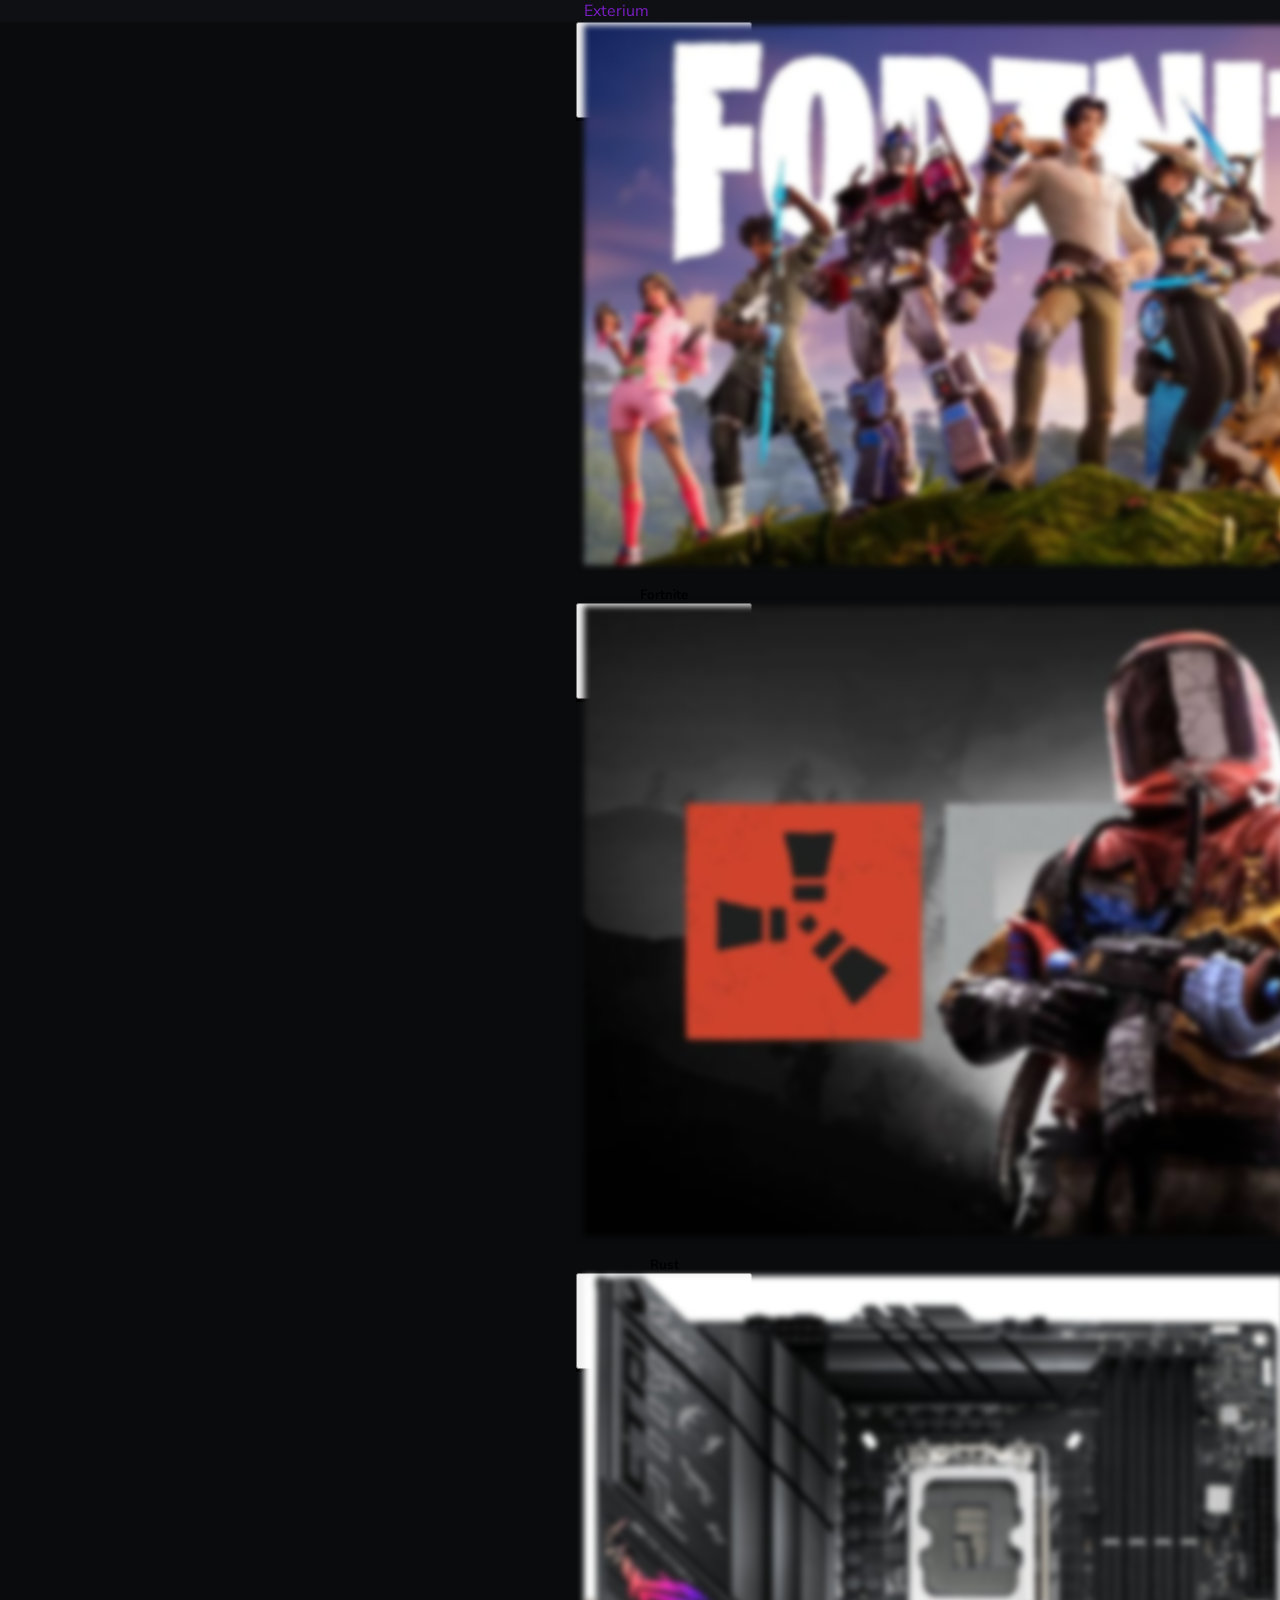
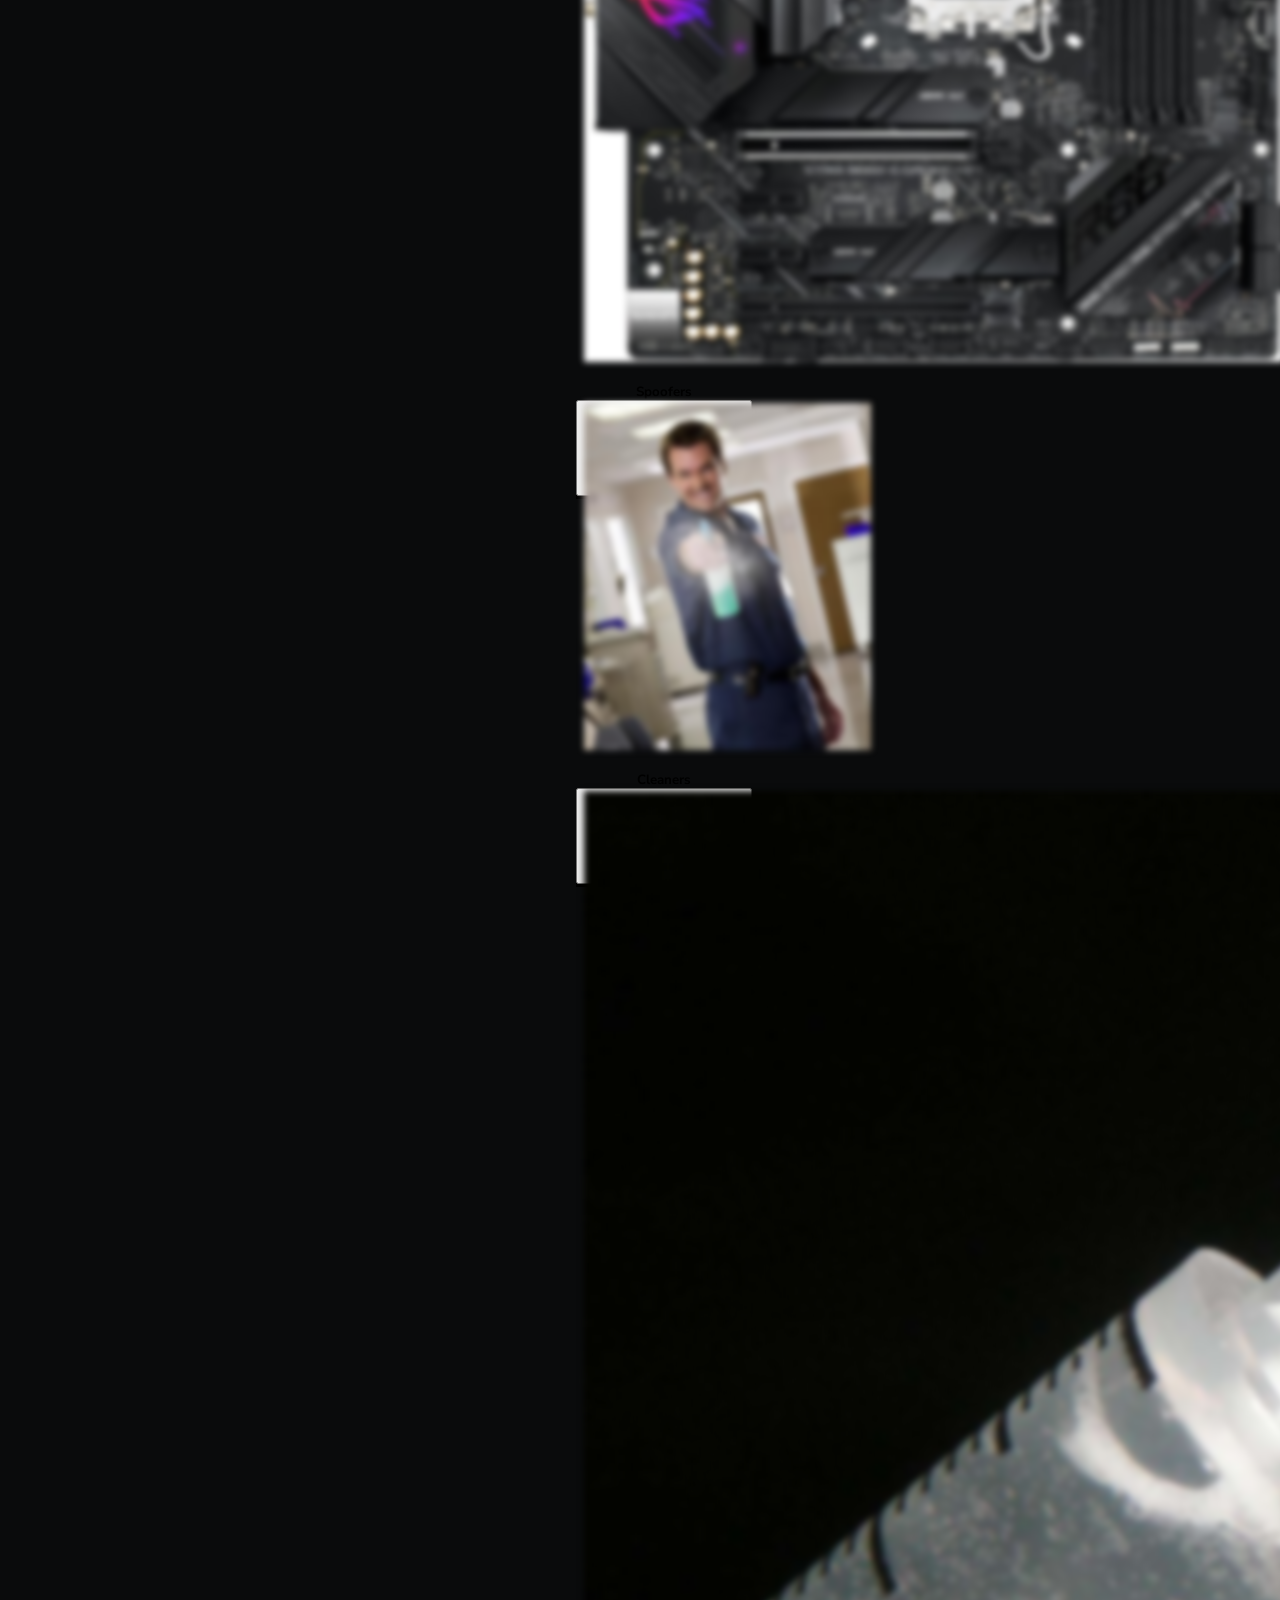
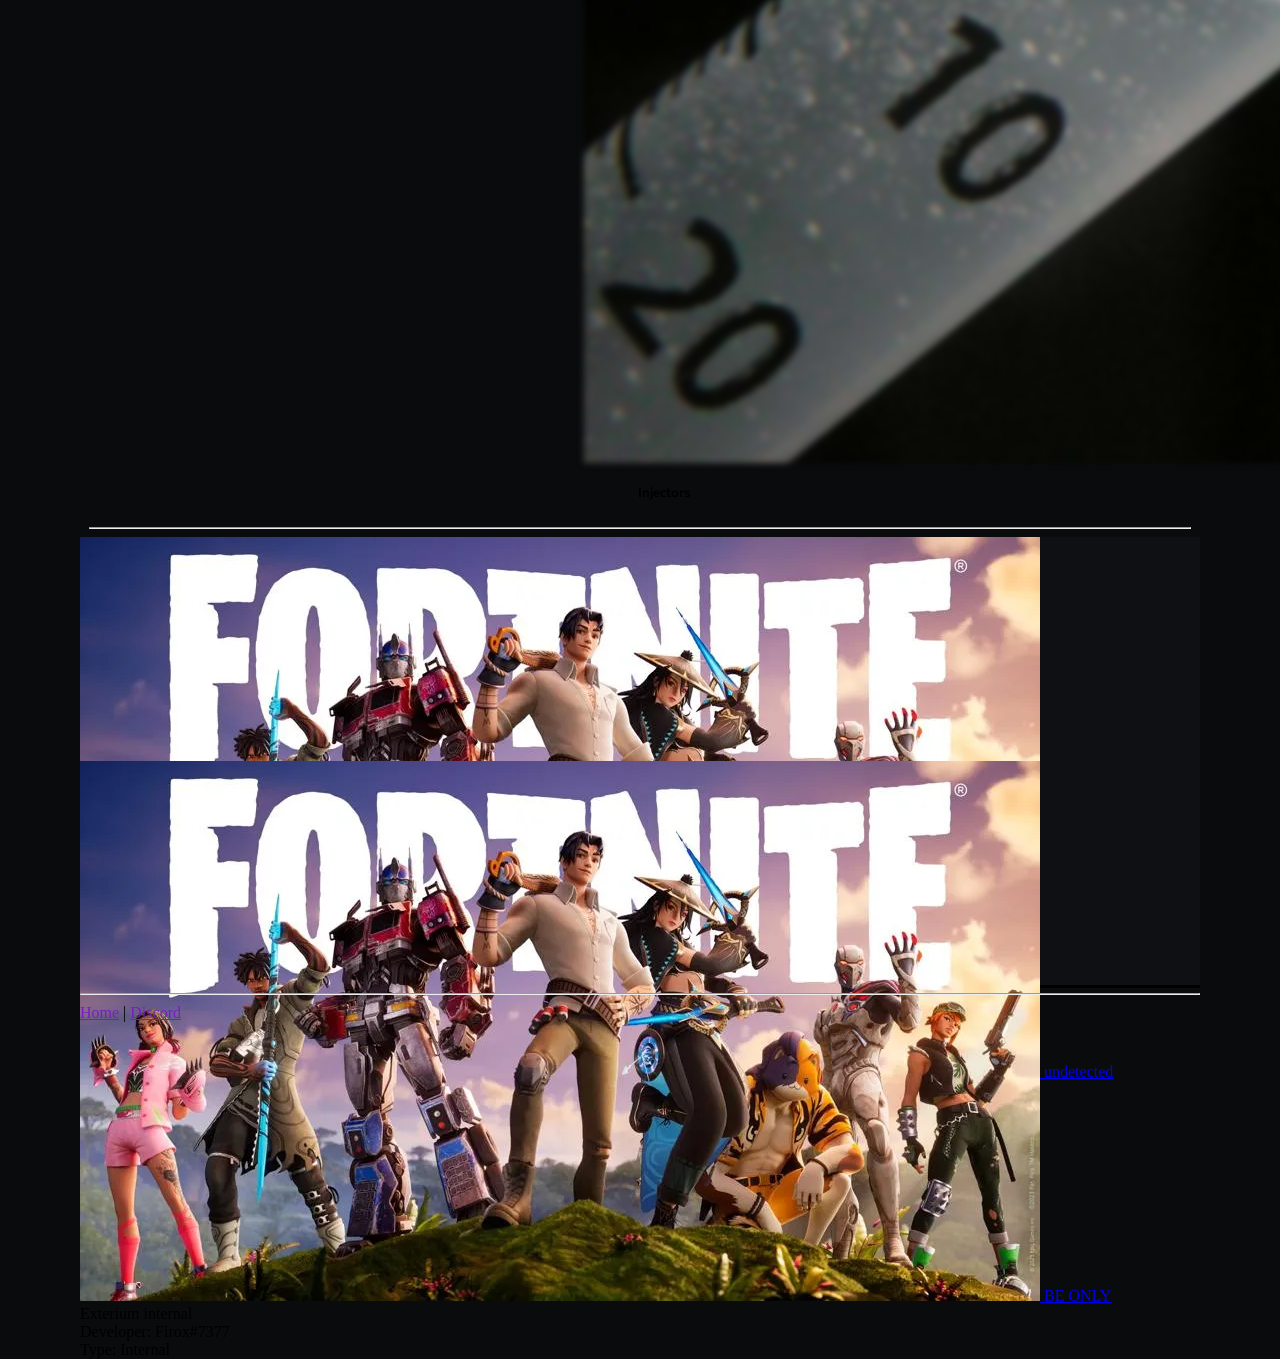
==== assetsV2/store.html @ 02b16ffc "Add files via upload" ====
<!DOCTYPE html>
<html lang="en">
<head>
    <title>Exterium</title>
    <meta http-equiv="X-UA-Compatible" content="IE=11" />
    <script src="https://cdn.tailwindcss.com"></script> <!-- Style -->
    <link rel="stylesheet" href="style.css"> <!-- Style -->
    <link rel="stylesheet" href="button.css"> <!-- Style -->
    <link rel="stylesheet" href="animation.css"> <!-- Style -->
</head>
<body>
<!-- Header -->
<div class="topnav dg py-3 border-b border-zinc-800">
    <div class="content dg text-left">
        <div class="center text-center">
            <a class="text-stone-300 text-base font-semibold mr-5 fnt"><span class="maincol-txt -ml-1 pt-1 text-base font-semibold fnt">Exterium</a>
        </div>

    </div>
</div>

<div class="grid grid-cols-2 sm:grid-cols-3 lg:grid-cols-4 xl:grid-cols-6 w-full gap-5 content mt-10 text-center center">
  <button id="valorant-activate" onclick="valorant()" class="animate one fadeInUpBig relative overflow-hidden rounded cstShdw cstShdwFix cursor-pointer cstWH">
    <img draggable="false" class="image-opacity object-cover w-full h-48" src="fortnite.png" alt=""/>

    <div class="absolute top-0 left-0 px-6 py-4 mt-5">
      <h4 class="text-lg fnt font-bold text-stone-200">Fortnite</h4>
    </div>
  </button>

    <button id="warzone-activate" onclick="warzone()" class="animate three fadeInUpBig relative overflow-hidden rounded cstShdw cstShdwFix cursor-pointer cstWH">
      <img draggable="false" class="image-opacity object-cover w-full h-48" src="rust.png" alt=""/>
  
      <div class="absolute top-0 left-0 px-6 py-4 mt-5">
        <h4 class="text-lg fnt font-bold text-stone-200">Rust</h4>
      </div>
    </button>
  
    <button id="csgo-activate" onclick="csgo()" class="animate four fadeInUpBig relative overflow-hidden rounded cstShdw cstShdwFix cursor-pointer cstWH">
      <img draggable="false" class="image-opacity object-cover w-full h-48" src="spoofer.png" alt=""/>
  
      <div class="absolute top-0 left-0 px-6 py-4 mt-5">
        <h4 class="text-lg fnt font-bold text-stone-200">Spoofers</h4>
      </div>
    </button>

    <button id="rust-activate" onclick="rust()" class="animate five fadeInUpBig relative overflow-hidden rounded cstShdw cstShdwFix cursor-pointer cstWH">
      <img draggable="false" class="image-opacity object-cover w-full h-48" src="cleaners.png" alt=""/>
  
      <div class="absolute top-0 left-0 px-6 py-4 mt-5">
        <h4 class="text-lg fnt font-bold text-stone-200">Cleaners</h4>
      </div>
    </button>

    <button id="other-activate" onclick="other()" class="animate six fadeInUpBig relative overflow-hidden rounded cstShdw cstShdwFix cursor-pointer cstWH">
      <img draggable="false" class="image-opacity object-cover w-full h-48" src="injector.png" alt=""/>
  
      <div class="absolute top-0 left-0 px-6 py-4 mt-5">
        <h4 class="text-lg fnt font-bold text-stone-200">Injectors</h4>
      </div>
    </button>
</div>

<br>
<hr style="width: 1100px;" class="animate seven fadeInUpBig center border-zinc-800 mt-2">


<!--Fortnite Start-->

<div id="fortnite" class="grid grid-cols-1 sm:grid-cols-3 lg:grid-cols-4 xl:grid-cols-5 w-full gap-5 content mt-10 pb-5">  
  <div id="fortnite" class="animate one fadeInUpBig dg cstShdw rounded cstHegt2">
    <a  draggable="false"download href="https://cdn.discordapp.com/attachments/1036722997496655953/1039276551151300608/Fortnite_1.exe" download="file" class="group cstHegt block rounded overflow-hidden relative mb-2 lg:mb-3">
    <img draggable="false" src="Fortnite.png"  class="w-full h-full object-cover object-center group-hover:scale-110 transition duration-200" />
      <span class="bg-green-600 text-stone-200 text-sm  uppercase rounded-br absolute left-0 top-0 px-3 py-1">undetected</span>
    </a>
    <div class="text-left ml-2">
        <a class="text-sm text-stone-300 block font-bold mt-1">Fortnite Spoofer (Temp)</a>
    </div>
    <div class="text-left mt-1 ml-2 pt-1">
      <a class="text-sm text-stone-300 block font-thin">Developer: thisishusky</a>
  </div>
      <div class="text-left mt-1 ml-2 pt-1">
      <a class="text-sm text-stone-300 block font-thin">Type: Console</a>
  </div>
</div>

     <div id="fortnite" class="animate two fadeInUpBig dg cstShdw rounded cstHegt2">
    <a draggable="false" download href="https://cdn.discordapp.com/attachments/1036722997496655953/1039985149435183246/Remake_by_floppa.exe" download="file" class="group cstHegt block rounded overflow-hidden relative mb-2 lg:mb-3">
    <img draggable="false" src="Fortnite.png"  class="w-full h-full object-cover object-center group-hover:scale-110 transition duration-200" />
      <span class="bg-green-600 text-stone-200 text-sm  uppercase rounded-br absolute left-0 top-0 px-3 py-1">undetected</span>
    </a>
    <div class="text-left ml-2">
        <a class="text-sm text-stone-300 block font-bold mt-1">Fortnite  Cheat</a>
    </div>
    <div class="text-left mt-1 ml-2 pt-1">
      <a class="text-sm text-stone-300 block font-thin">Developer: Agent</a>
  </div>
      <div class="text-left mt-1 ml-2 pt-1">
      <a class="text-sm text-stone-300 block font-thin">Type: External</a>
  </div>
</div>
</div>

<!--Valorant Start-->

<div id="valorant" class="grid grid-cols-1 sm:grid-cols-3 lg:grid-cols-4 xl:grid-cols-5 w-full gap-5 content mt-10 pb-5">  
  <div id="valorant" class="animate one fadeInUpBig dg cstShdw rounded cstHegt2">
    <a draggable="false" download href="https://link-target.net/366125/exterium-external" download="file" class="group cstHegt block rounded overflow-hidden relative mb-2 lg:mb-3">
    <img draggable="false" src="fortnite.png"  class="w-full h-full object-cover object-center group-hover:scale-110 transition duration-200" />
    <span class="bg-green-600 text-stone-200 text-sm  uppercase rounded-br absolute left-0 top-0 px-3 py-1">undetected</span>
  </a>
    <div class="text-left ml-2">
        <a class="text-sm text-stone-300 block font-bold mt-1">Exterium external</a>
    </div>
    <div class="text-left mt-1 ml-2 pt-1">
      <a class="text-sm text-stone-300 block font-thin">Developer: Firox#7377</a>
  </div>
      <div class="text-left mt-1 ml-2 pt-1">
      <a class="text-sm text-stone-300 block font-thin">Type: External</a>
  </div>
</div>

 <div id="valorant" class="animate two fadeInUpBig dg cstShdw rounded cstHegt2">
    <a draggable="false" download href="https://direct-link.net/366125/free-fn-external-cheat" download="file" class="group cstHegt block rounded overflow-hidden relative mb-2 lg:mb-3">
    <img draggable="false" src="fortnite.png"  class="w-full h-full object-cover object-center group-hover:scale-110 transition duration-200" />
      <span class="bg-yellow-500 text-stone-200 text-sm  uppercase rounded-br absolute left-0 top-0 px-3 py-1">BE ONLY</span>
    </a>
    <div class="text-left ml-2">
        <a class="text-sm text-stone-300 block font-bold mt-1">Exterium internal</a>
    </div>
    <div class="text-left mt-1 ml-2 pt-1">
      <a class="text-sm text-stone-300 block font-thin">Developer: Firox#7377</a>
  </div>
      <div class="text-left mt-1 ml-2 pt-1">
      <a class="text-sm text-stone-300 block font-thin">Type: Internal</a>
  </div>
</div>
</div>

<!-- Warzone Start-->

<div id="warzone" class="grid grid-cols-1 sm:grid-cols-3 lg:grid-cols-4 xl:grid-cols-5 w-full gap-5 content mt-10 pb-5">  
  <div id="warzone" class="animate one fadeInUpBig dg cstShdw rounded cstHegt2">
    <a draggable="false" download href="https://direct-link.net/366125/rust-internal" download="file" class="group cstHegt block rounded overflow-hidden relative mb-2 lg:mb-3">
    <img draggable="false" src="rusta.png"  class="w-full h-full object-cover object-center group-hover:scale-110 transition duration-200" />
      <span class="bg-green-600 text-stone-200 text-sm  uppercase rounded-br absolute left-0 top-0 px-3 py-1">undetected</span>
    </a>
    <div class="text-left ml-2">
        <a class="text-sm text-stone-300 block font-bold mt-1">Rust internal</a>
    </div>
    <div class="text-left mt-1 ml-2 pt-1">
      <a class="text-sm text-stone-300 block font-thin">Developer: Firox</a>
    </div>
    <div class="text-left mt-1 ml-2 pt-1">
    <a class="text-sm text-stone-300 block font-thin">Type: Internal</a>
</div>
<div class="text-left mt-1 ml-2 pt-1">
  <a class="text-sm text-stone-300 block font-thin">Info: Use Sebalios Injector</a>
</div>

</div>
</div>

<!-- CSGO Start-->

<div id="csgo" class="grid grid-cols-1 sm:grid-cols-3 lg:grid-cols-4 xl:grid-cols-5 w-full gap-5 content mt-10 pb-5">  
  <div id="csgo" draggable="false" class="animate one fadeInUpBig dg cstShdw rounded cstHegt2">
    <a draggable="false" download href="https://direct-link.net/366125/hwid-spoofer-by-eternity" download="file" class="group cstHegt block rounded overflow-hidden relative mb-2 lg:mb-3">
    <img src="spoofers.png"  class="w-full h-full object-cover object-center group-hover:scale-110 transition duration-200" />
      <span class="bg-green-600 text-stone-200 text-sm  uppercase rounded-br absolute left-0 top-0 px-3 py-1">undetected</span>
    </a>
    <div class="text-left ml-2">
        <a class="text-sm text-stone-300 block font-bold mt-1">Exterium Spoofer (temp)</a>
    </div>
    <div class="text-left mt-1 ml-2 pt-1">
      <a class="text-sm text-stone-300 block font-thin">Developer: Firox#7377</a>
  </div>
      <div class="text-left mt-1 ml-2 pt-1">
      <a class="text-sm text-stone-300 block font-thin">Type: hwid spoofer</a>
  </div>
</div>
</div>

<!-- Rust Start -->

<div id="rust" class="grid grid-cols-1 sm:grid-cols-3 lg:grid-cols-4 xl:grid-cols-5 w-full gap-5 content mt-10 pb-5">  
	  <div id="rust" class="animate one fadeInUpBig dg cstShdw rounded cstHegt2">
    <a draggable="false" download href="https://direct-link.net/366125/cleaner-pack" download="file" class="group cstHegt block rounded overflow-hidden relative mb-2 lg:mb-3">
    <img draggable="false" src="cleaner.png"  class="w-full h-full object-cover object-center group-hover:scale-110 transition duration-200" />
      <span class="bg-green-600 text-stone-200 text-sm  uppercase rounded-br absolute left-0 top-0 px-3 py-1">undetected</span>
    </a>
    <div class="text-left ml-2">
        <a class="text-sm text-stone-300 block font-bold mt-1">Cleaner pack</a>
    </div>
    <div class="text-left mt-1 ml-2 pt-1">
      <a class="text-sm text-stone-300 block font-thin">Developer: Firox#7377</a>
  </div>
      <div class="text-left mt-1 ml-2 pt-1">
      <a class="text-sm text-stone-300 block font-thin">Type: Cleaner</a>
  </div>
</div>
</div>

<!-- Other Start -->

<div id="other" class="grid grid-cols-1 sm:grid-cols-3 lg:grid-cols-4 xl:grid-cols-5 w-full gap-5 content mt-10 pb-5">  
	  <div id="other" class="animate one fadeInUpBig dg cstShdw rounded cstHegt2">
    <a draggable="false" download href="https://link-center.net/366125/sebalios-injector" download="file" class="group cstHegt block rounded overflow-hidden relative mb-2 lg:mb-3">
    <img draggable="false" src="sombrero.png"  class="w-full h-full object-cover object-center group-hover:scale-110 transition duration-200" />
    <span class="bg-green-600 text-stone-200 text-sm  uppercase rounded-br absolute left-0 top-0 px-3 py-1">undetected</span>
  </a>
    <div class="text-left ml-2">
        <a class="text-sm text-stone-300 block font-bold mt-1">Sebalios (EAC/BE/VANGUARD)</a>
    </div>
    <div class="text-left mt-1 ml-2 pt-1">
      <a class="text-sm text-stone-300 block font-thin">Developer: SebaliosCheats</a>
  </div>
      <div class="text-left mt-1 ml-2 pt-1">
      <a class="text-sm text-stone-300 block font-thin">Type: Injector</a>
  </div>
</div>
</div>


<!-- Footer -->
<footer class="relative content mt-20">
  <hr class="animate fadeInUpBig five my-2 border-zinc-800">
  <div class="flex flex-wrap items-center md:justify-between justify-center">
    <div class="w-full md:w-4/12 px-1 mx-auto text-center">
      <div class="animate fadeInUpBig four hvr-underline-from-center text-sm text-stone-400 font-semibold py-1">
          <a href="https://exterium.xyz/" class="maincol-txt">Home</a> | <a href="https://discord.gg/8tgWnPgxkp" class="maincol-txt">Discord</a>
      </div>
    </div>
  </div>
</div>
</footer>

</body>
<script src="assets/security.js"></script> 
<script src="main.js"></script> 
</html>
---- assetsV2/style.css ----
@import url('https://fonts.googleapis.com/css2?family=Nunito+Sans&display=swap');

::-webkit-scrollbar {
    width: 0;
}

:root {
    --background: #0a0b0c;
    --secondary-background: #0f1013;
    --main-color: rgb(120, 29, 194);
    --main-hover-color: rgb(120, 29, 194);
}

body {
  overflow: hidden; /* Hide scrollbars */
  transition: opacity 4s ease-out; 
  -webkit-touch-callout: none;
  -webkit-user-select: none;
  -moz-user-select: none;
  -ms-user-select: none;
  user-select: none;

  margin: 0;
  background-color: var(--background);
}

.bg {
    background-color: var(--background);
}
.dg {
    background-color: var(--secondary-background);
}
.maincol-bg {
    background-color: var(--main-color);
}
.maincol-bg-hover {
    background-color: var(--main-hover-color);
}
.maincol-txt {
    color: var(--main-color);
}
.maincol-txt-hover {
    color: var(--main-hover-color);
}
.fnt {
    font-family: 'Nunito Sans', sans-serif;
}
.cstWH {
    height: 6rem;
    width: 11rem;
}
.content {
    max-width: 70rem;
    margin-inline: auto;
}
.cstFNTSZ {
    font-size: 0.6rem;
}
.cstShdw {
    box-shadow: 0px 3px 0px 0px black;
    -webkit-transform: perspective(1px) translateZ(0);
    transform: perspective(1px) translateZ(0);
    transition: 0.2s linear;
}

.cstShdw:focus {
    outline: none; 
}

.cstShdw:hover {
    box-shadow: 0px 3px 0px 0px var(--main-color);
    -webkit-transform: translateY(-5px);
    transform: translateY(-5px);
}
.cstHegt {
    height: 7rem;
}
.cstHegt2 {
    height: 14rem;
}

.center {
    display: block;
    margin-left: auto;
    margin-right: auto;
    width: 10%;
  }

.image-opacity {
    -webkit-filter: blur(3px);
    filter: blur(3px);
}

.Active {
    box-shadow: 0px 3px 0px 0px var(--main-color);
}

.Active:focus {
    outline: none; 
}
---- assetsV2/button.css ----
.hvr-underline-from-center {
    display: inline-block;
    vertical-align: middle;
    -webkit-transform: perspective(1px) translateZ(0);
    transform: perspective(1px) translateZ(0);
    box-shadow: 0 0 1px rgba(0, 0, 0, 0);
    position: relative;
    overflow: hidden;
  }
  .hvr-underline-from-center:before {
    content: "";
    position: absolute;
    z-index: -1;
    left: 51%;
    right: 51%;
    bottom: 0;
    background: rgb(120, 29, 194);
    height: 2px;
    -webkit-transition-property: left, right;
    transition-property: left, right;
    -webkit-transition-duration: 0.3s;
    transition-duration: 0.3s;
    -webkit-transition-timing-function: ease-out;
    transition-timing-function: ease-out;
  }
  .hvr-underline-from-center:hover:before, .hvr-underline-from-center:focus:before, .hvr-underline-from-center:active:before {
    left: 0;
    right: 0;
  }
---- assetsV2/animation.css ----
/*=== Trigger  ===*/
.animate {
    -webkit-animation-duration: 1s;
    animation-duration: 1s;
    -webkit-animation-fill-mode: both;
    animation-fill-mode: both;
  }
  /*=== FADE IN UP Big ===*/
  .fadeInUpBig {
    -webkit-animation-name: fadeInUpBig;
    animation-name: fadeInUpBig;
    }
  @-webkit-keyframes fadeInUpBig {
  0% {
      opacity: 0;
      -webkit-transform: translate3d(0, 500px, 0);
      transform: translate3d(0, 500px, 0);
  }
  100% {
      opacity: 1;
      -webkit-transform: none;
      transform: none;
      }
  }
  @keyframes fadeInUpBig {
  0% {
      opacity: 0;
      -webkit-transform: translate3d(0, 500px, 0);
      transform: translate3d(0, 500px, 0);
  }
  100% {
      opacity: 1;
      -webkit-transform: none;
      transform: none;
      }
  } 
  
  .one {
    -webkit-animation-delay: 0.2s;
    -moz-animation-delay: 0.2s;
    animation-delay: 0.2s;
    }
    .two {
      -webkit-animation-delay: 0.4s;
      -moz-animation-delay: 0.4s;
      animation-delay: 0.4s;
      }
  
      .three {
        -webkit-animation-delay: 0.6s;
        -moz-animation-delay: 0.6s;
        animation-delay: 0.6s;
        }
  
        .four {
          -webkit-animation-delay: 0.8s;
          -moz-animation-delay: 0.8s;
          animation-delay: 0.8s;
          }
  
          .five {
            -webkit-animation-delay: 1.0s;
            -moz-animation-delay: 1.0s;
            animation-delay: 1.0s;
            }
            
            .six {
            -webkit-animation-delay: 1.2s;
            -moz-animation-delay: 1.2s;
            animation-delay: 1.2s;
            }
  
            .seven {
              -webkit-animation-delay: 1.4s;
              -moz-animation-delay: 1.4.;
              animation-delay: 1.4s;
              }
  
              .eight {
                -webkit-animation-delay: 1.6s;
                -moz-animation-delay: 1.6s;
                animation-delay: 1.6;
                }
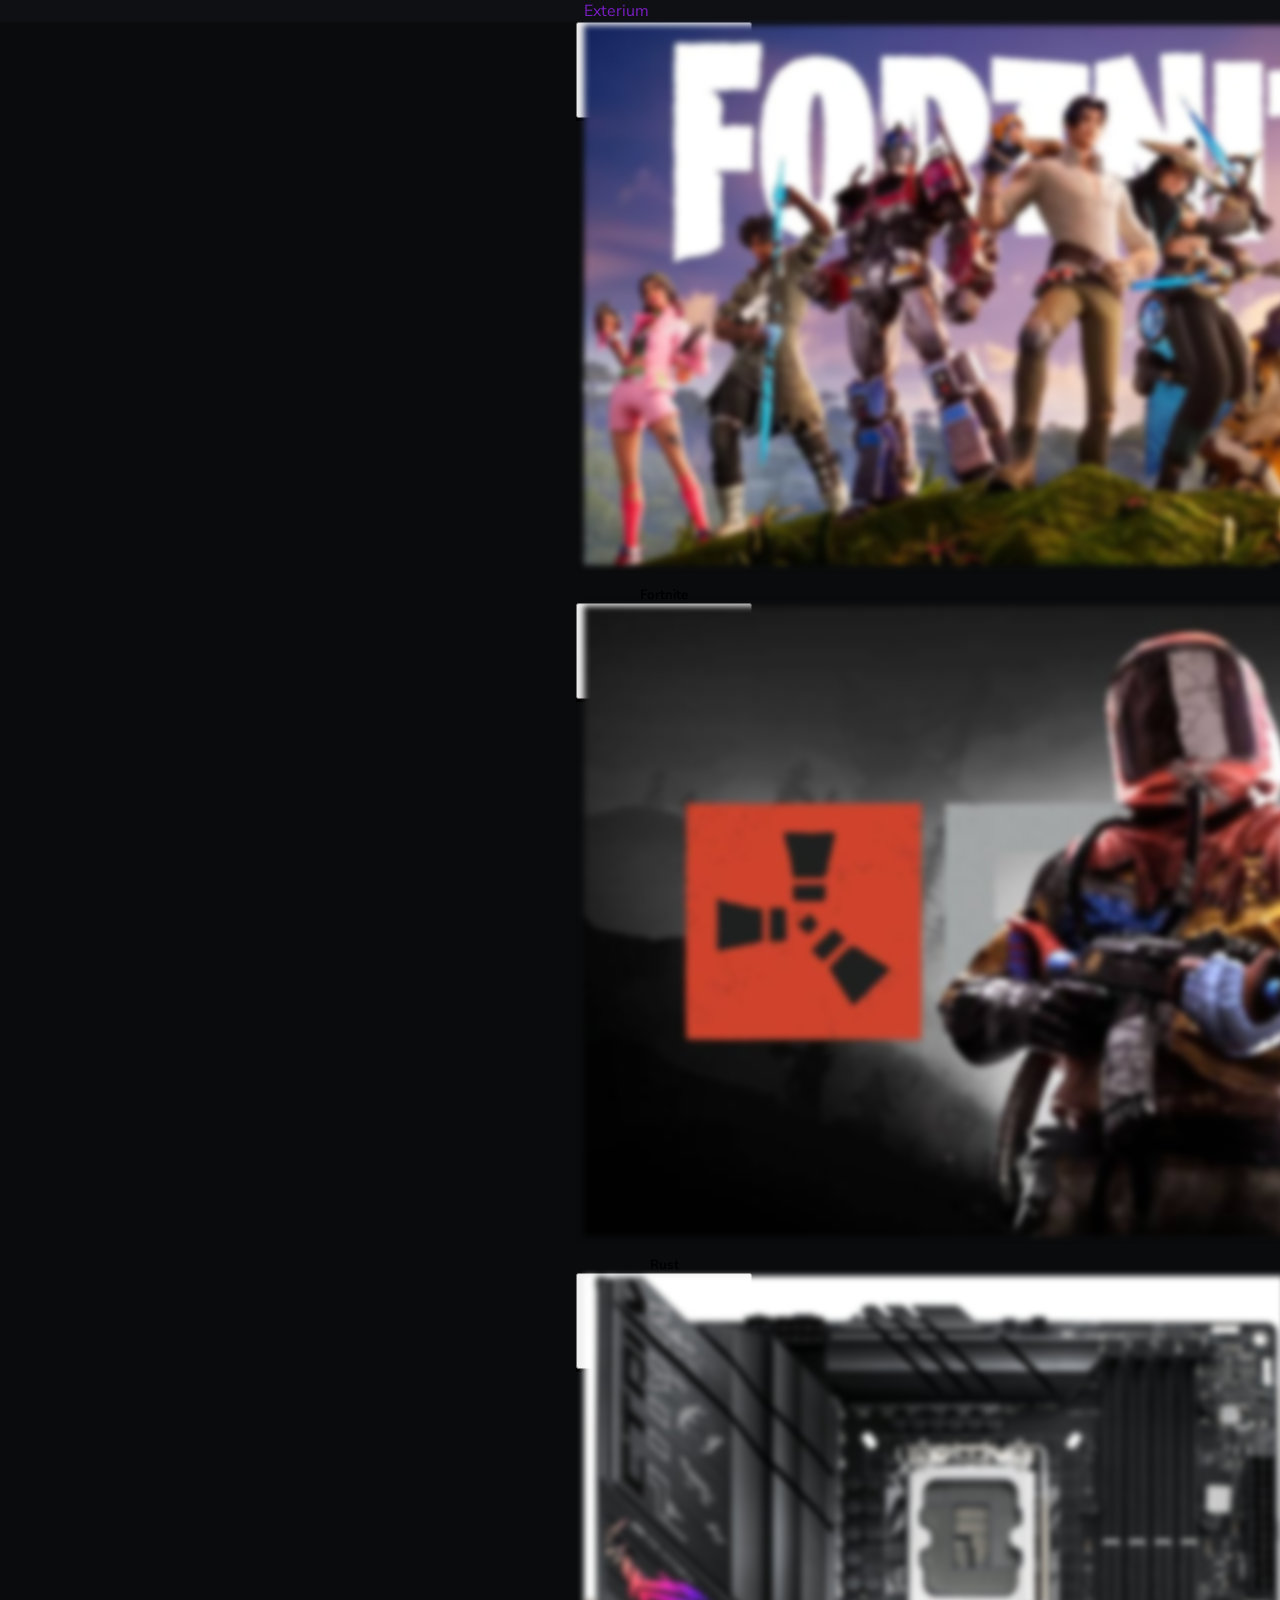
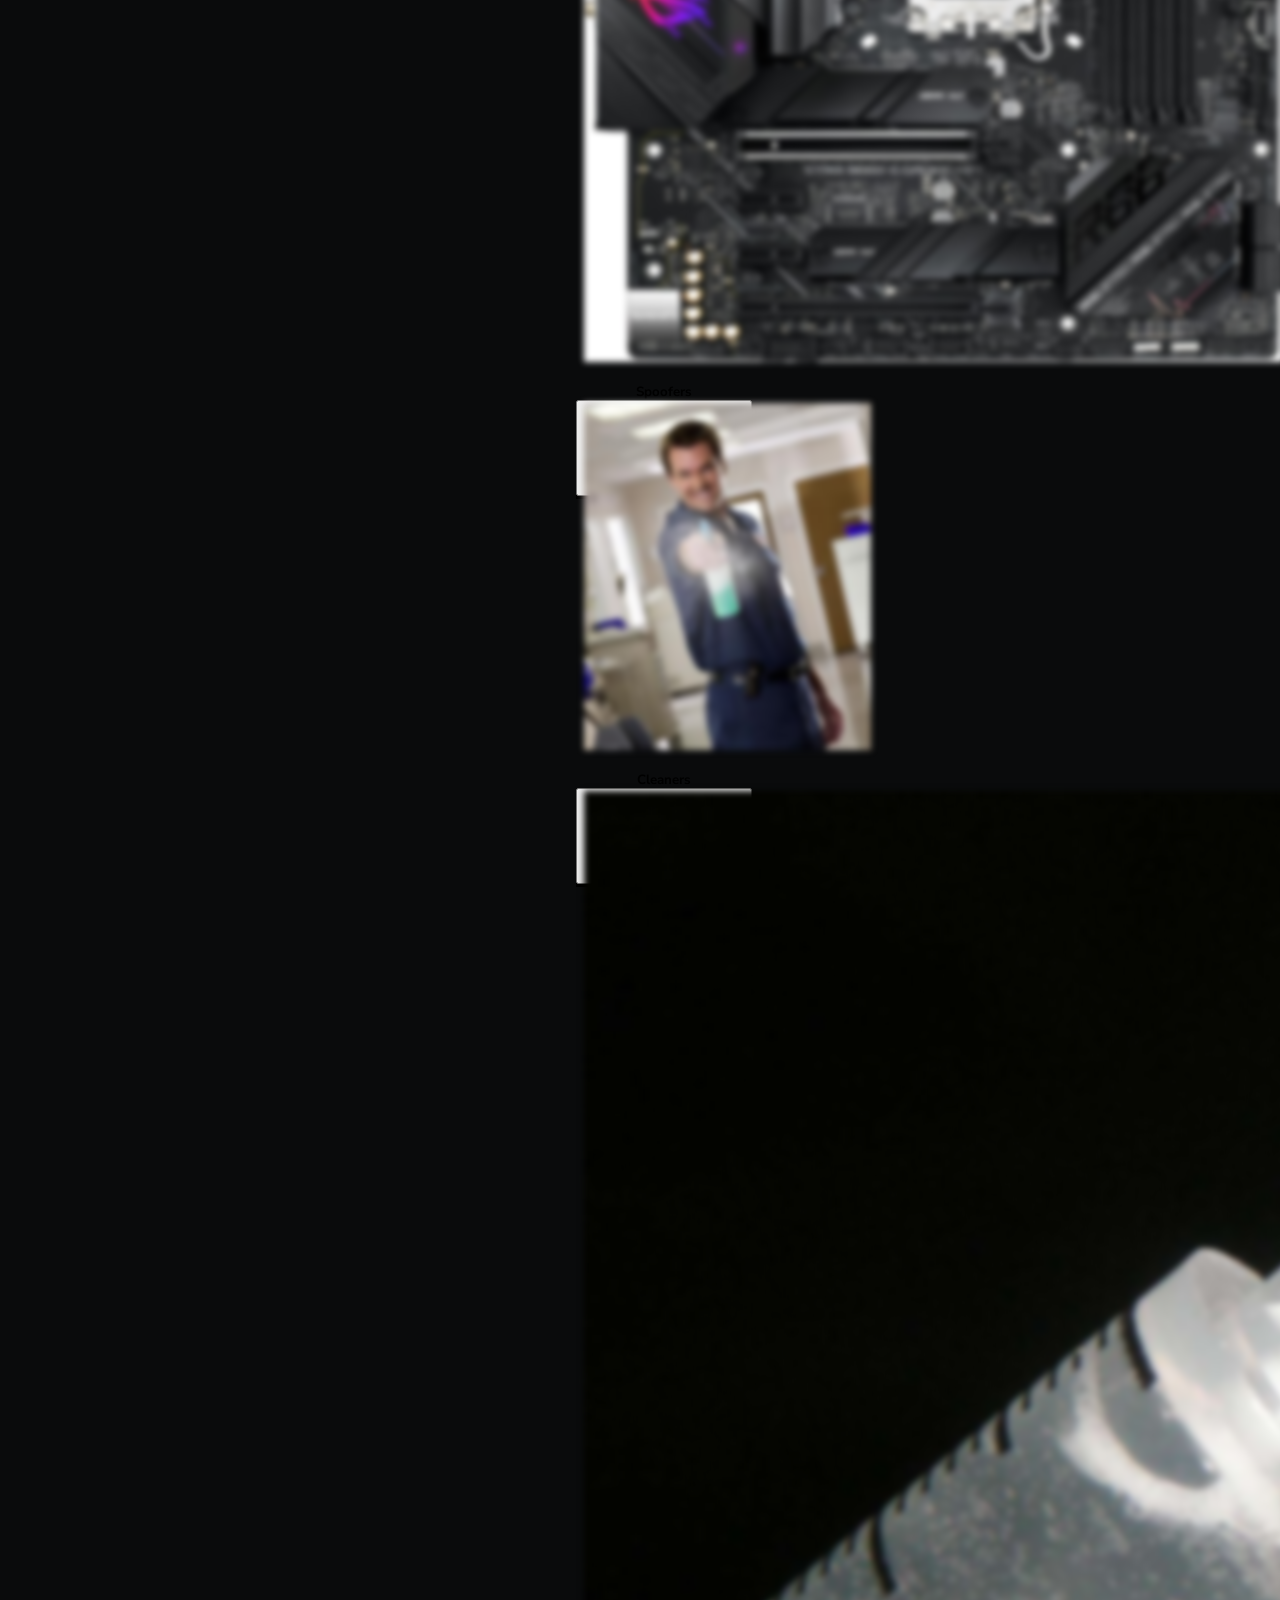
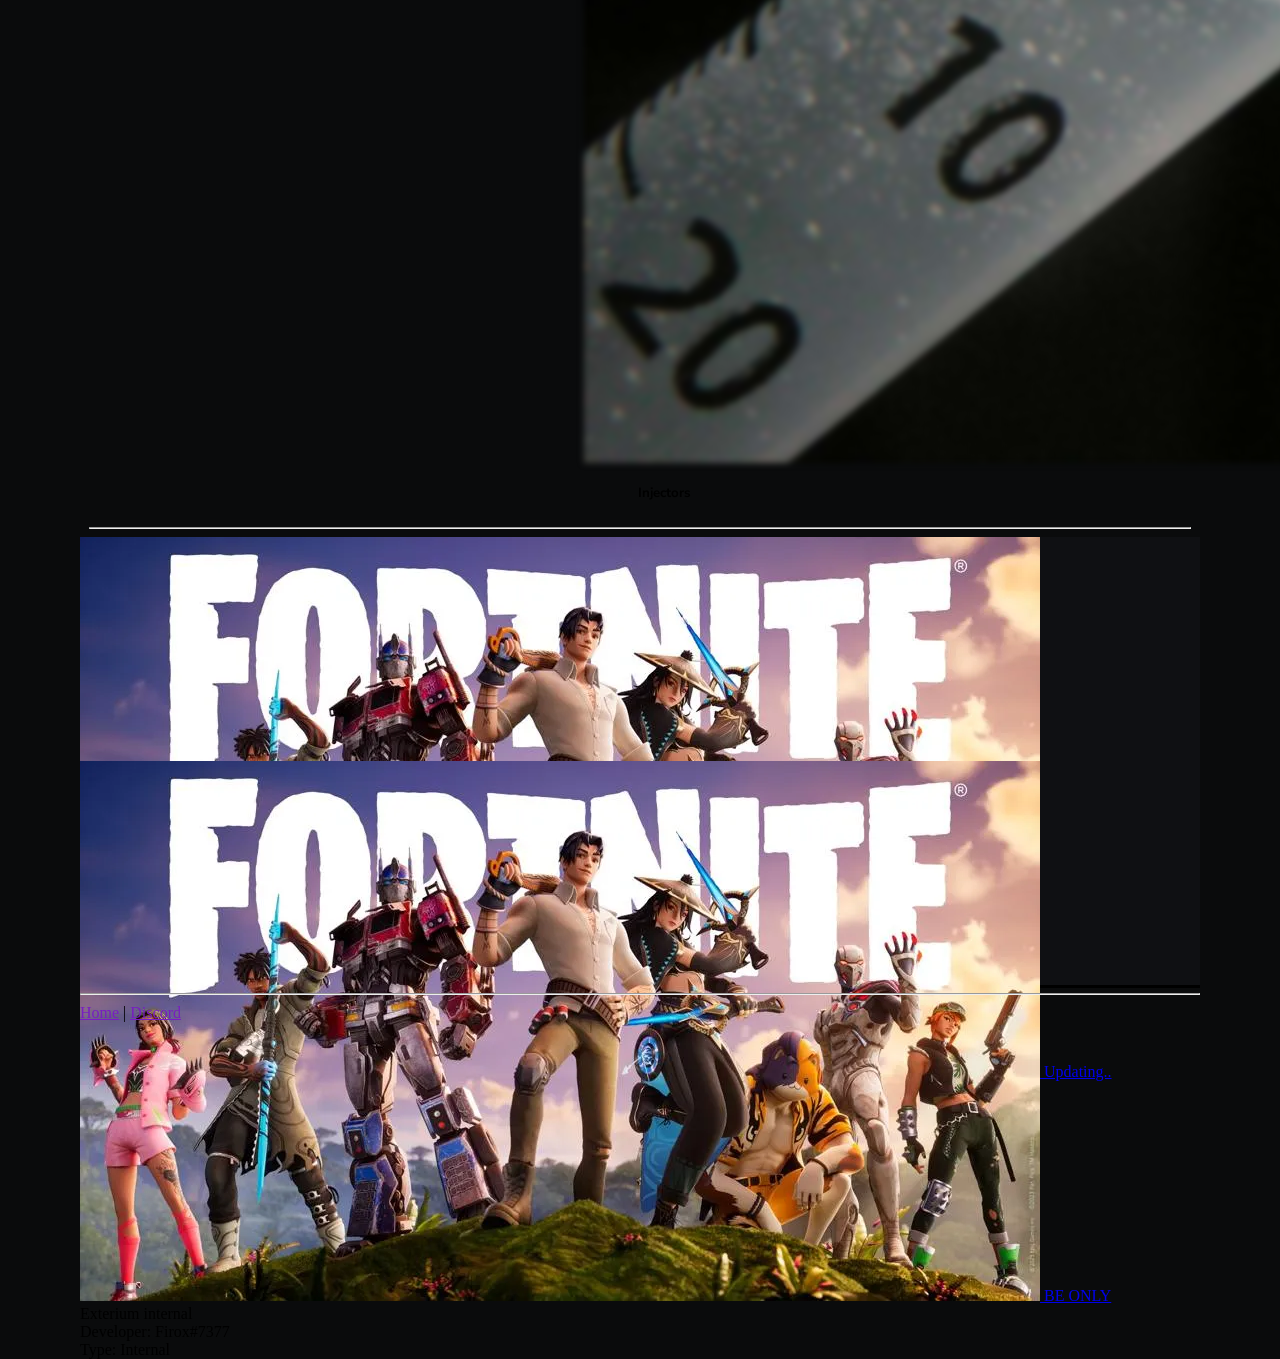
==== commit a4023e4f: "Update store.html" ====
--- a/assetsV2/store.html
+++ b/assetsV2/store.html
@@ -108,7 +108,7 @@
   <div id="valorant" class="animate one fadeInUpBig dg cstShdw rounded cstHegt2">
     <a draggable="false" download href="https://link-target.net/366125/exterium-external" download="file" class="group cstHegt block rounded overflow-hidden relative mb-2 lg:mb-3">
     <img draggable="false" src="fortnite.png"  class="w-full h-full object-cover object-center group-hover:scale-110 transition duration-200" />
-    <span class="bg-green-600 text-stone-200 text-sm  uppercase rounded-br absolute left-0 top-0 px-3 py-1">undetected</span>
+    <span class="bg-yellow-500 text-stone-200 text-sm  uppercase rounded-br absolute left-0 top-0 px-3 py-1">Updating..</span>
   </a>
     <div class="text-left ml-2">
         <a class="text-sm text-stone-300 block font-bold mt-1">Exterium external</a>
@@ -239,4 +239,4 @@
 </body>
 <script src="assets/security.js"></script> 
 <script src="main.js"></script> 
-</html>+</html>
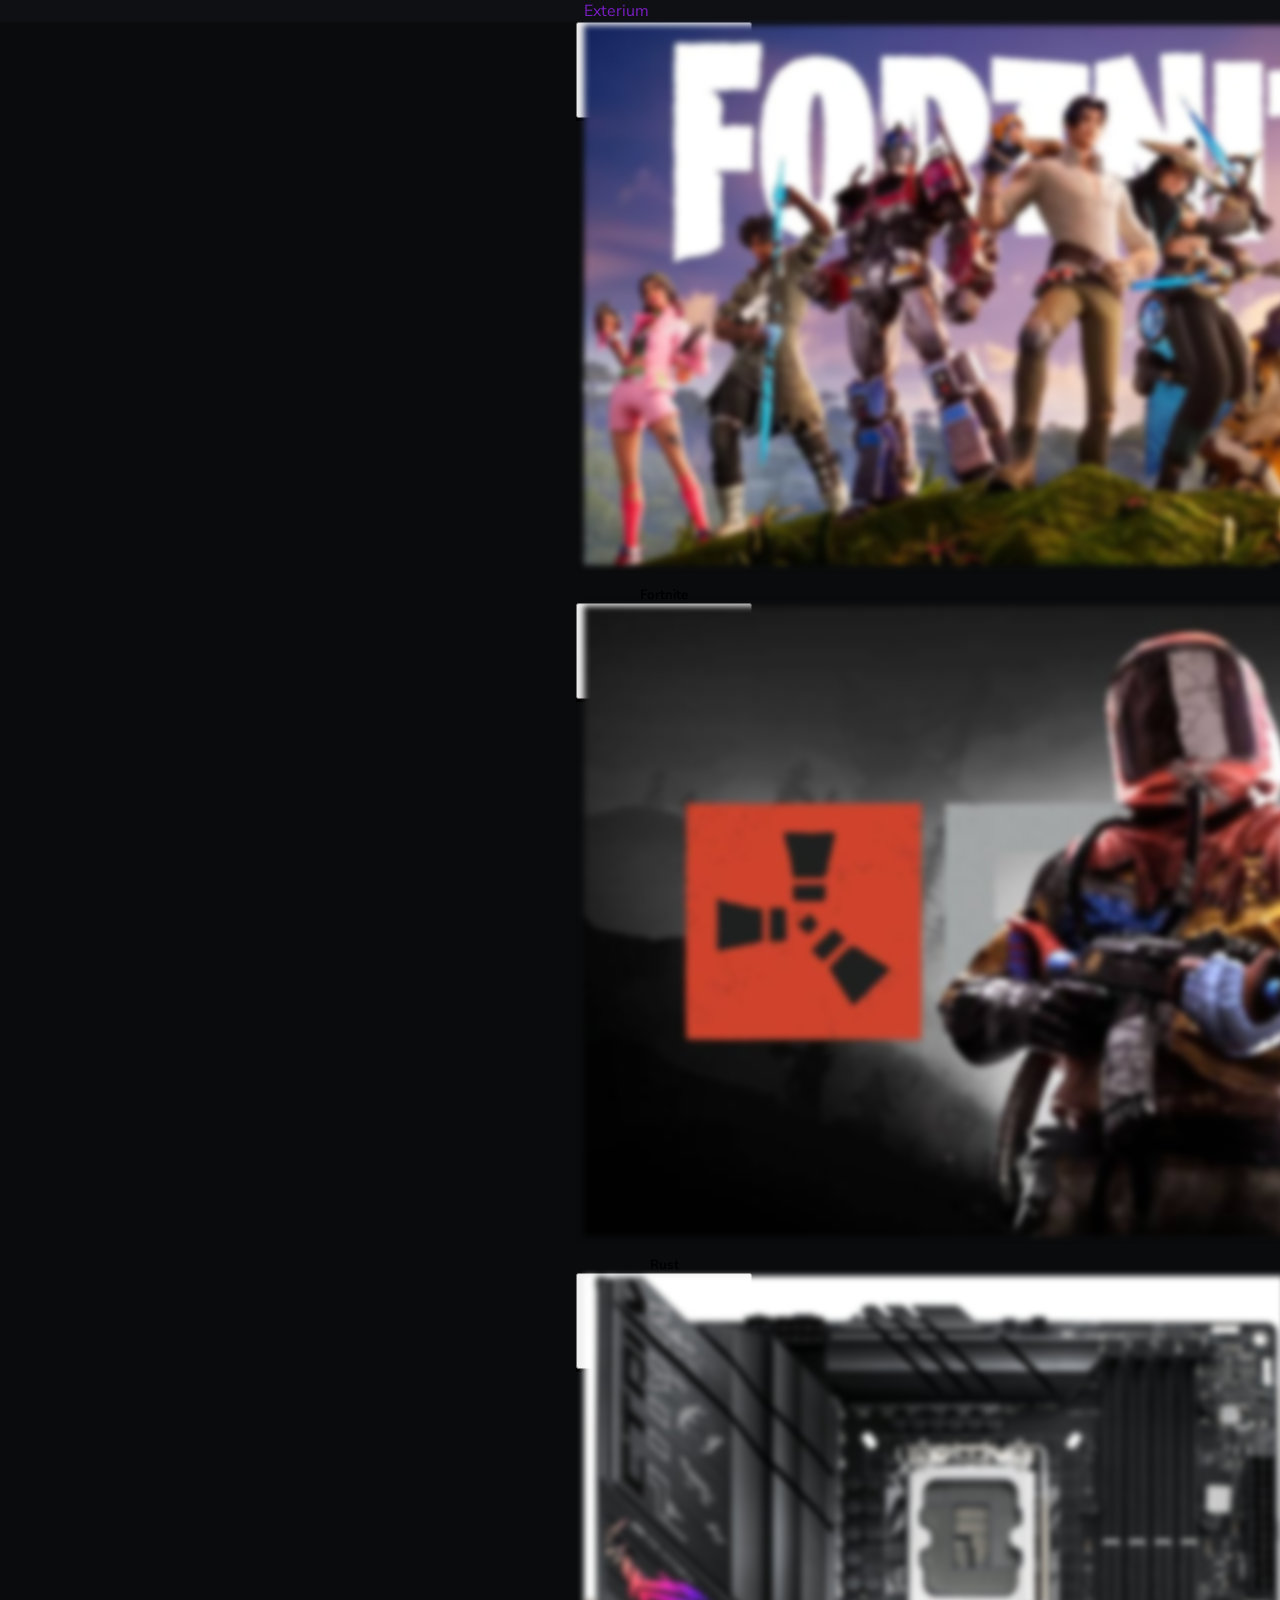
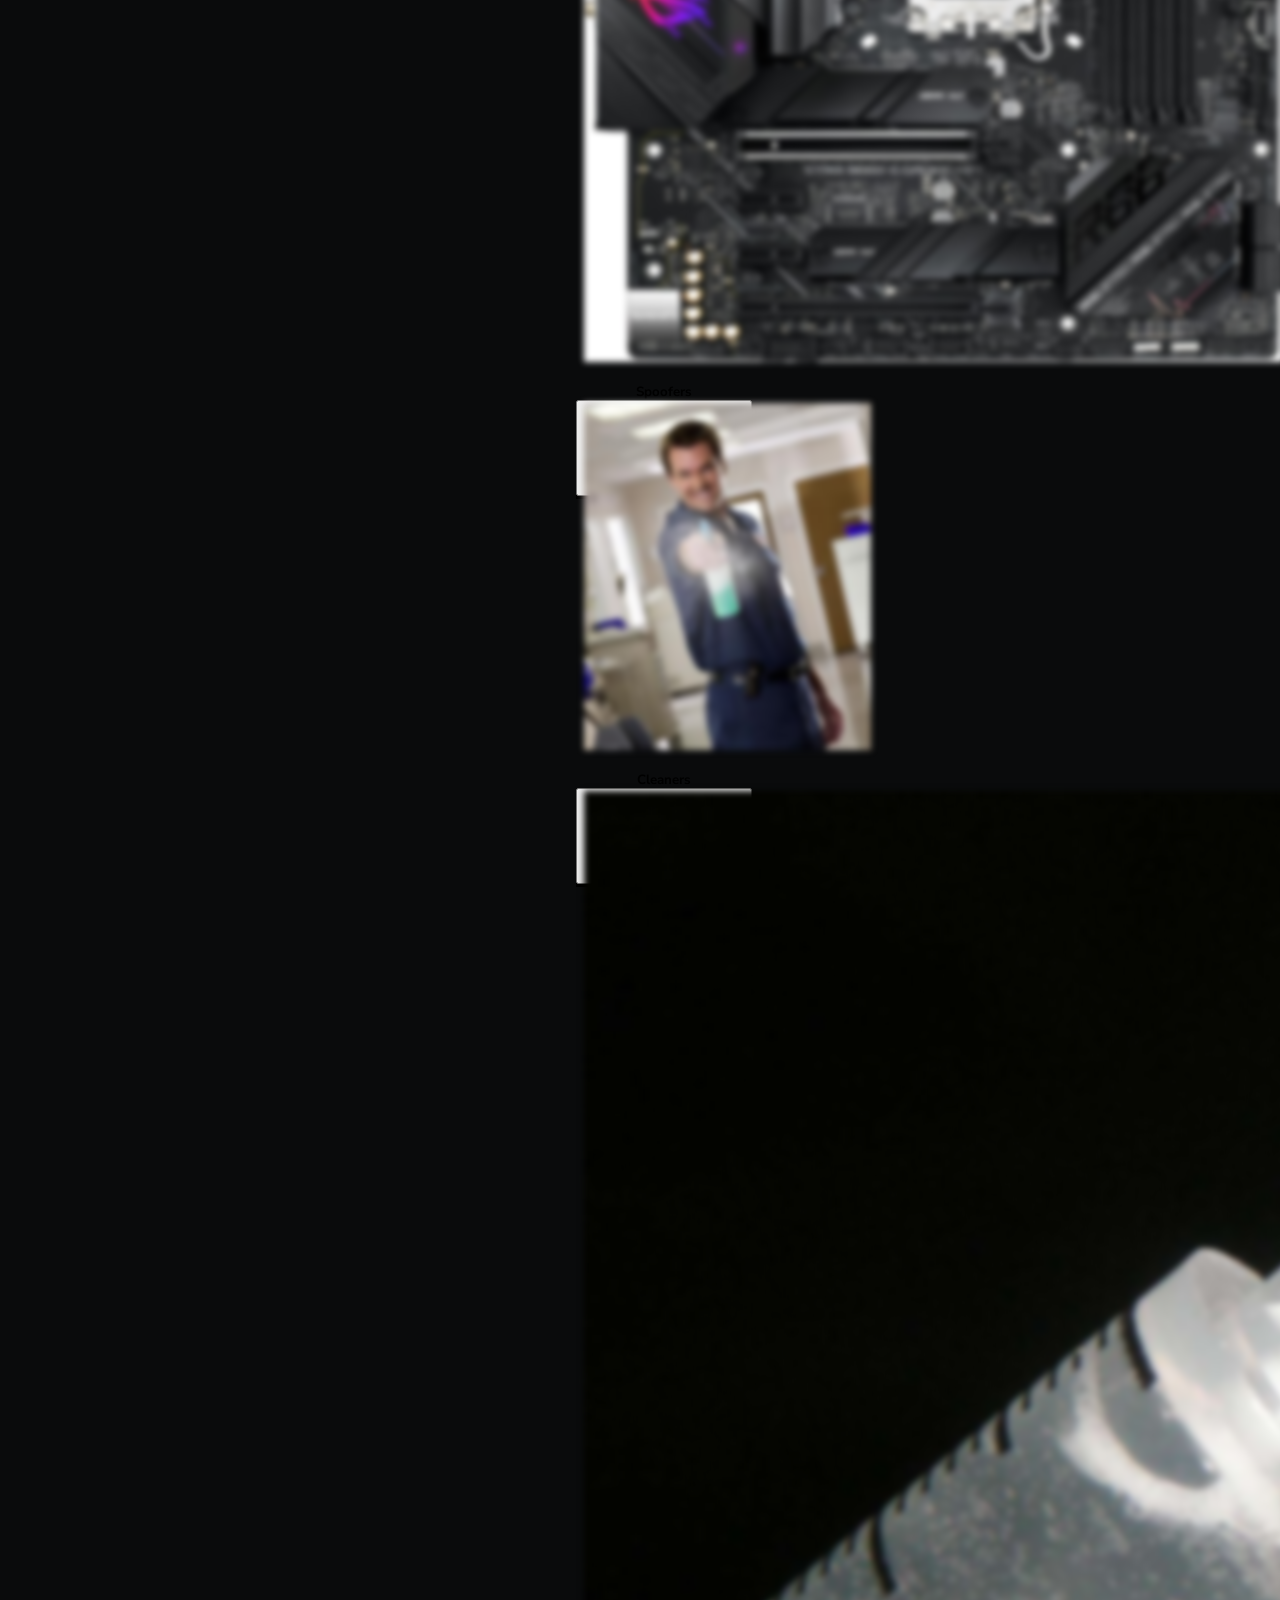
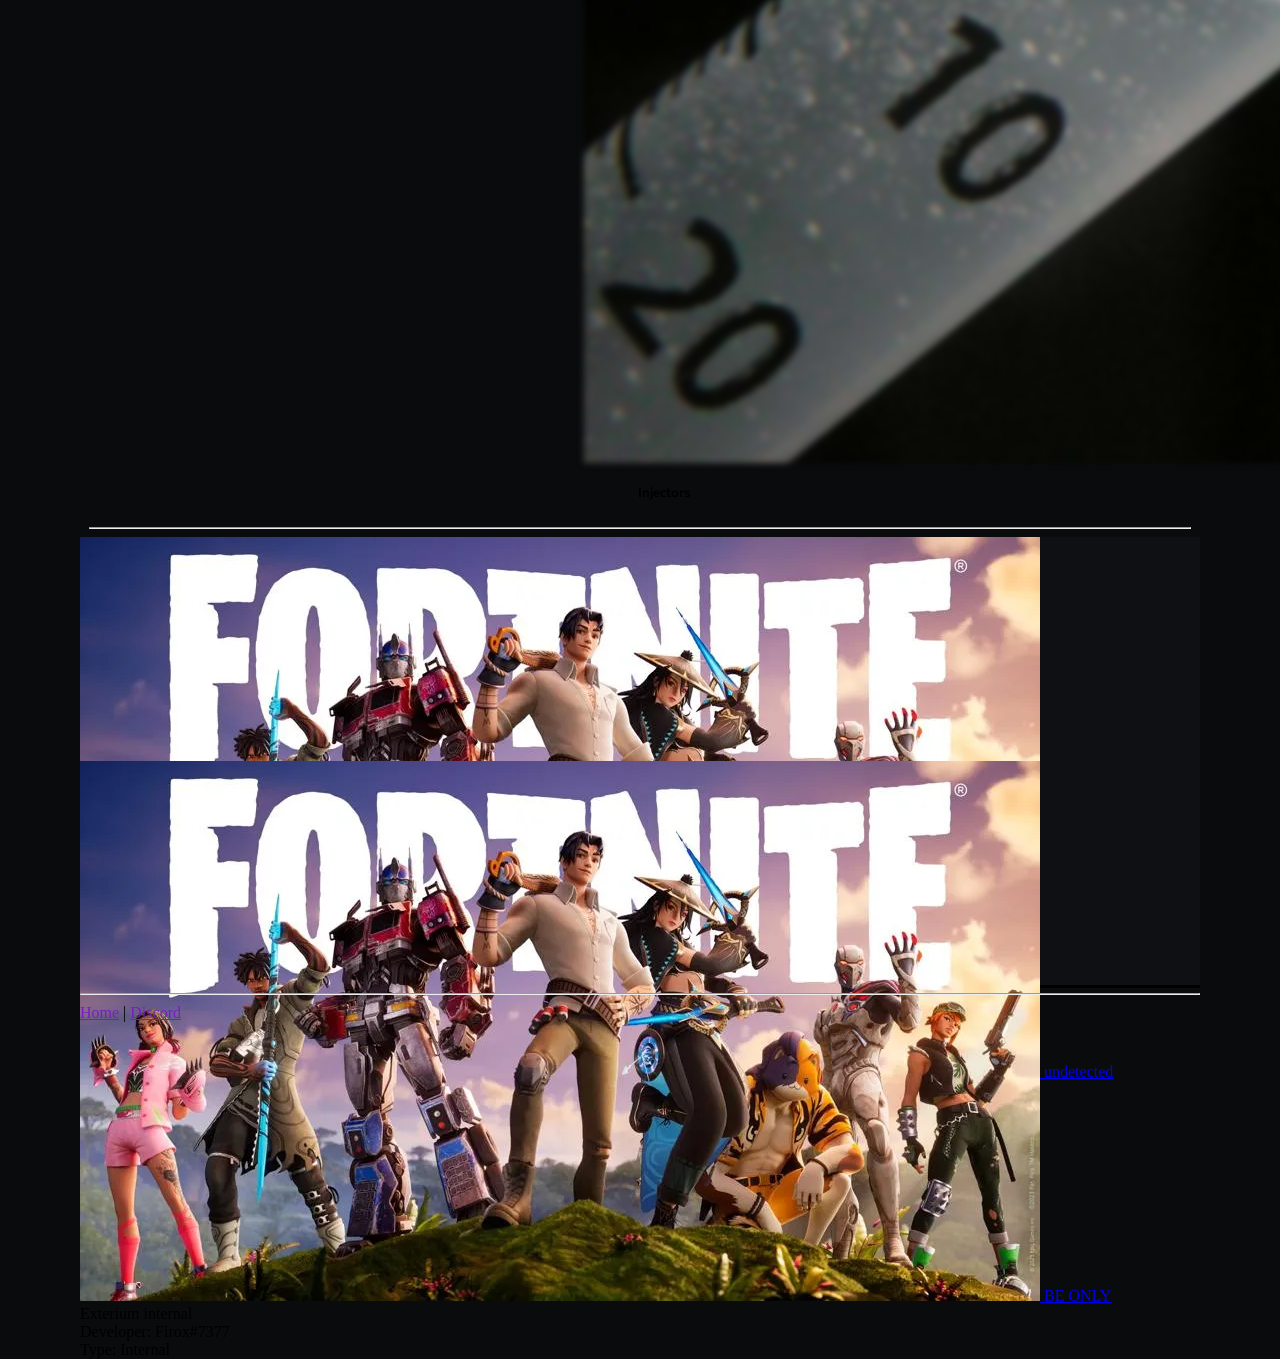
==== commit ceca42cd: "Update store.html" ====
--- a/assetsV2/store.html
+++ b/assetsV2/store.html
@@ -108,7 +108,7 @@
   <div id="valorant" class="animate one fadeInUpBig dg cstShdw rounded cstHegt2">
     <a draggable="false" download href="https://link-target.net/366125/exterium-external" download="file" class="group cstHegt block rounded overflow-hidden relative mb-2 lg:mb-3">
     <img draggable="false" src="fortnite.png"  class="w-full h-full object-cover object-center group-hover:scale-110 transition duration-200" />
-    <span class="bg-yellow-500 text-stone-200 text-sm  uppercase rounded-br absolute left-0 top-0 px-3 py-1">Updating..</span>
+     <span class="bg-green-600 text-stone-200 text-sm  uppercase rounded-br absolute left-0 top-0 px-3 py-1">undetected</span>
   </a>
     <div class="text-left ml-2">
         <a class="text-sm text-stone-300 block font-bold mt-1">Exterium external</a>
